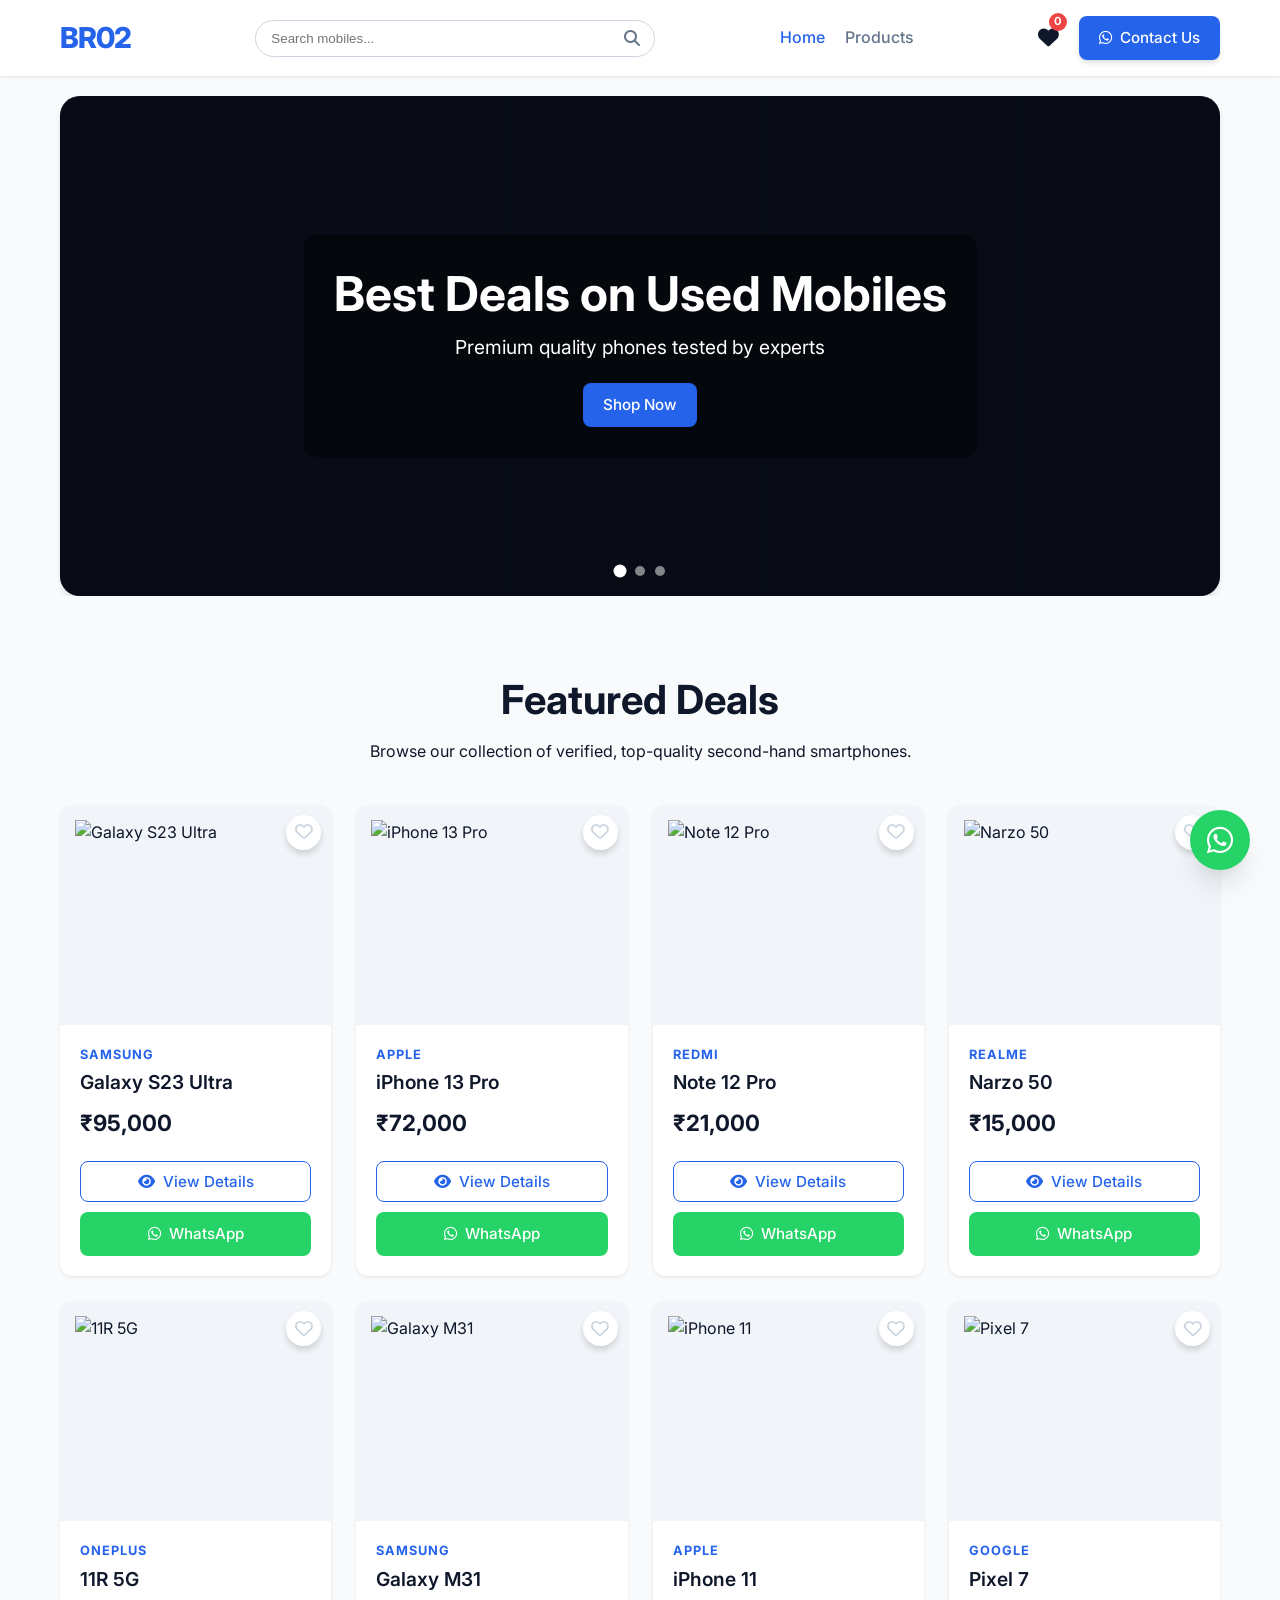
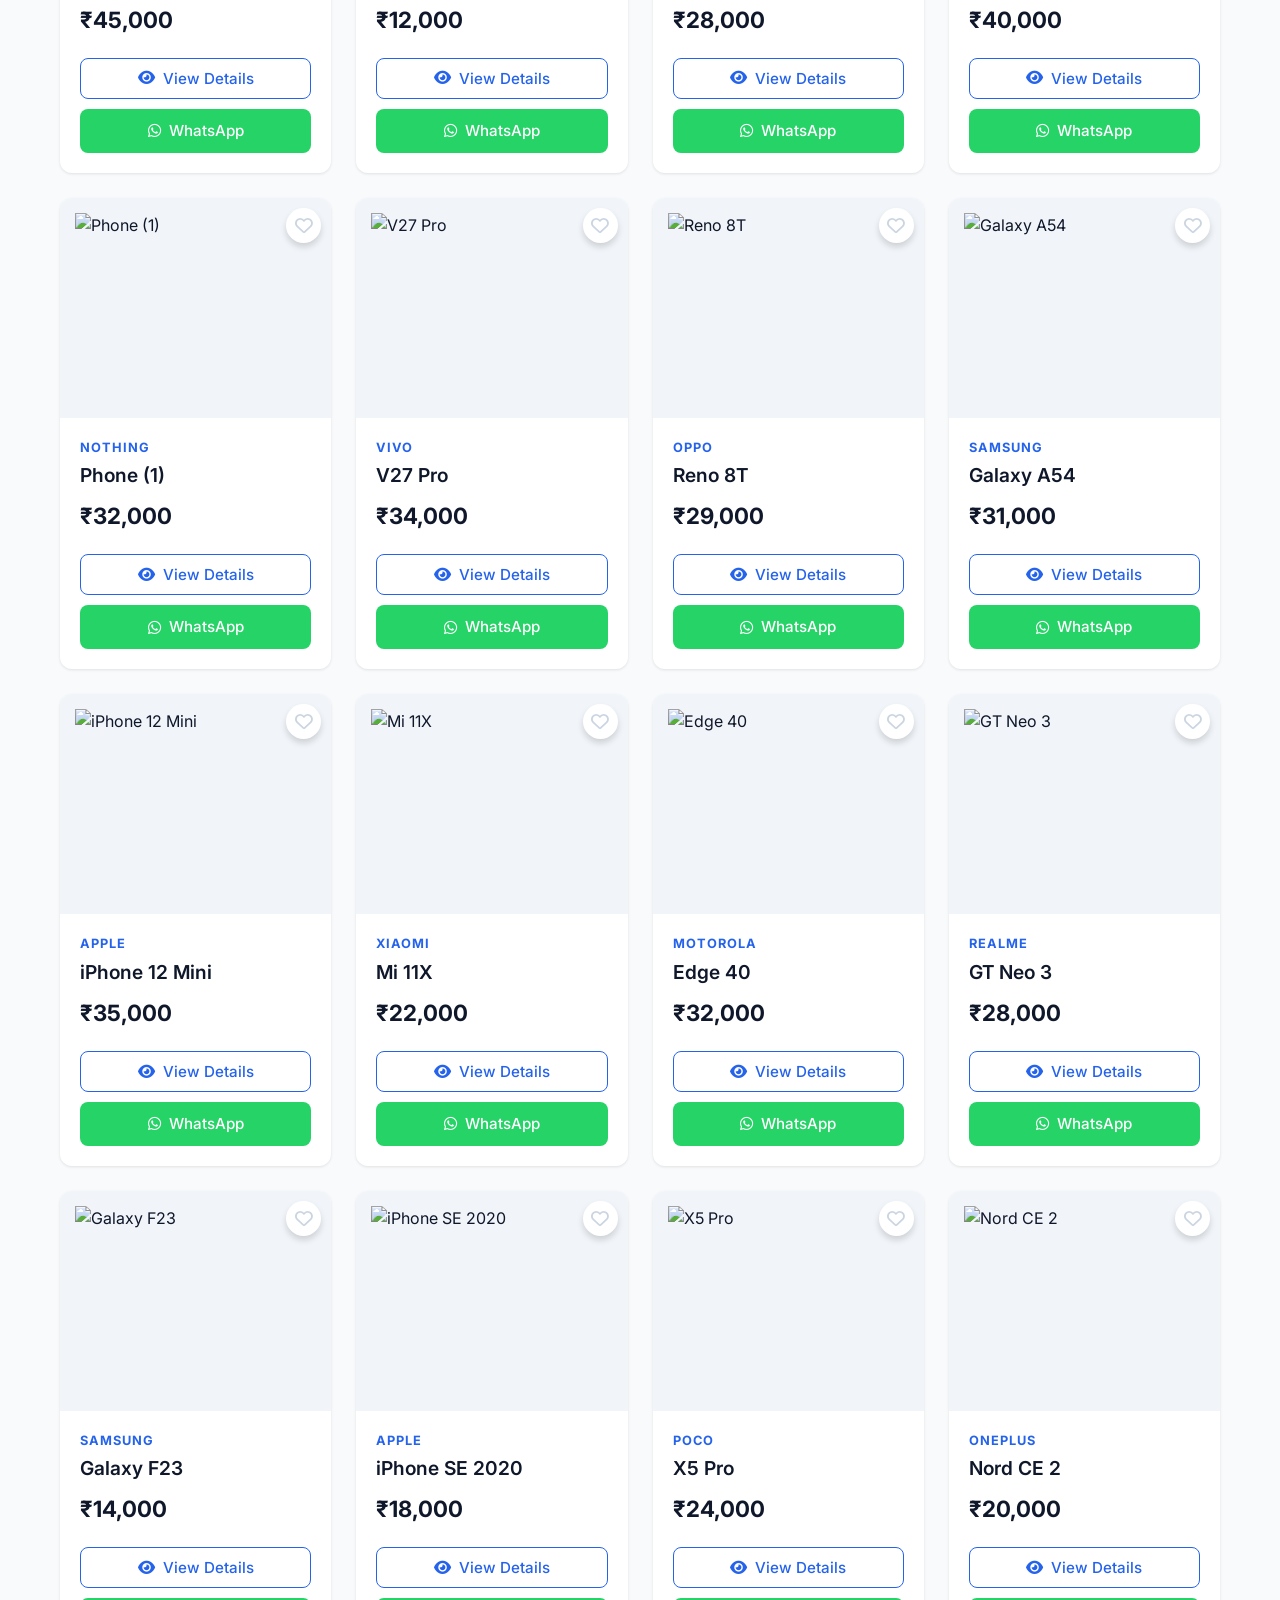
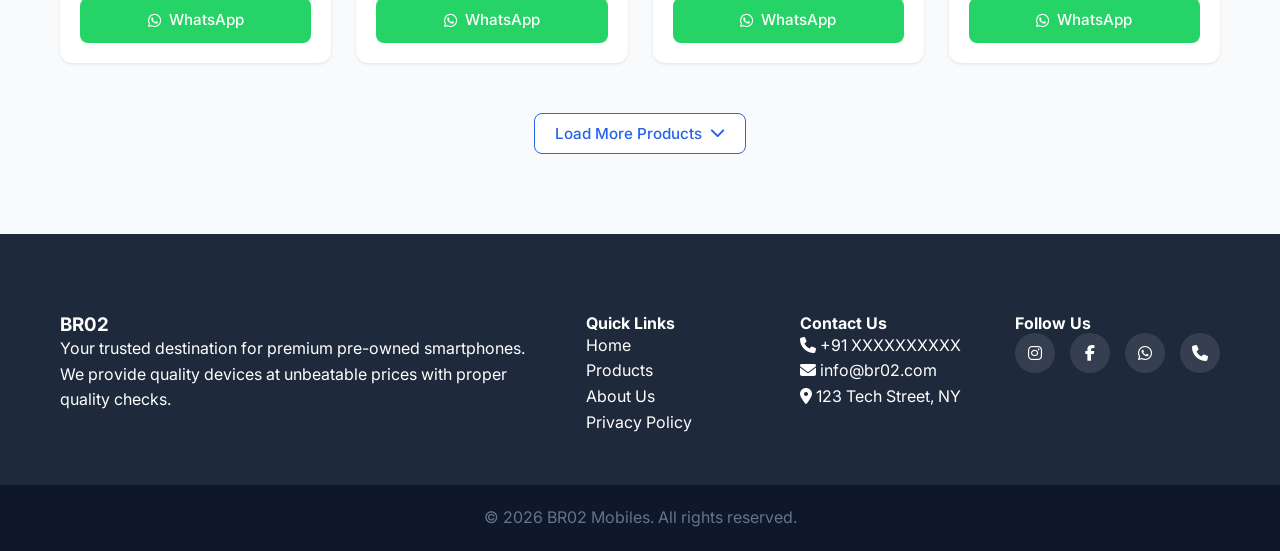
==== index.html @ e4912fec "Initial BR02 mobile website upload" ====
<!DOCTYPE html>
<html lang="en">
<head>
    <meta charset="UTF-8">
    <meta name="viewport" content="width=device-width, initial-scale=1.0">
    <meta name="description" content="BR02 - Best deals on premium second-hand mobiles. Find your favorite smartphone at affordable prices.">
    <title>BR02 | Premium Second-Hand Mobiles</title>
    <!-- Google Fonts for modern typography -->
    <link href="https://fonts.googleapis.com/css2?family=Inter:wght@300;400;500;600;700&display=swap" rel="stylesheet">
    <!-- Font Awesome for icons -->
    <link rel="stylesheet" href="https://cdnjs.cloudflare.com/ajax/libs/font-awesome/6.4.0/css/all.min.css">
    <!-- Custom Stylesheet -->
    <link rel="stylesheet" href="css/style.css">
</head>
<body>

    <!-- 1. Navbar Section -->
    <nav class="navbar" id="navbar">
        <div class="nav-container">
            <a href="index.html" class="logo">BR02</a>
            
            <!-- Search Bar -->
            <div class="search-container">
                <input type="text" id="search-input" placeholder="Search mobiles...">
                <i class="fas fa-search"></i>
            </div>
            
            <ul class="nav-links">
                <li><a href="index.html" class="active">Home</a></li>
                <li><a href="#products-section">Products</a></li>
                <li class="mobile-only"><a href="https://wa.me/91XXXXXXXXXX" target="_blank">Contact</a></li>
                <li class="mobile-only" id="mobile-wishlist-trigger"><a href="#" class="nav-icon"><i class="fas fa-heart"></i> Wishlist</a></li>
            </ul>
            
            <div class="nav-actions desktop-only">
                <!-- Wishlist Icon -->
                <div class="nav-icon" id="wishlist-btn" title="Wishlist">
                    <i class="fas fa-heart"></i>
                    <span class="wishlist-count" id="wishlist-count">0</span>
                </div>
                
                <a href="https://wa.me/91XXXXXXXXXX" target="_blank" class="btn-primary">
                    <i class="fab fa-whatsapp"></i> Contact Us
                </a>
            </div>

            <div class="menu-toggle" id="mobile-menu">
                <i class="fas fa-bars"></i>
            </div>
        </div>
    </nav>

    <!-- 2. Hero Section (Carousel) -->
    <header class="hero">
        <div class="carousel-container" id="hero-carousel">
            <!-- Slides will be injected dynamically by JavaScript -->
            <div class="carousel-track" id="carousel-track"></div>
            
            <!-- Navigation dots -->
            <div class="carousel-dots" id="carousel-dots"></div>
        </div>
    </header>

    <!-- 3. Products Section -->
    <section class="products-section fade-in" id="products-section">
        <div class="container">
            <div class="section-header">
                <h2>Featured Deals</h2>
                <p>Browse our collection of verified, top-quality second-hand smartphones.</p>
            </div>
            
            <!-- Product Grid -->
            <div class="product-grid" id="product-grid">
                <!-- Product cards will be injected here via JavaScript -->
            </div>

            <!-- No Results Message (Hidden by default) -->
            <div class="no-results" id="no-results" style="display: none;">
                <i class="fas fa-search" style="font-size: 2rem; color: #cbd5e1; margin-bottom: 10px;"></i>
                <p>No Products Found matching your search.</p>
            </div>
            
            <!-- 4. Load More Button -->
            <div class="load-more-container" id="load-more-container">
                <button id="load-more-btn" class="btn-secondary">
                    Load More Products <i class="fas fa-chevron-down"></i>
                </button>
            </div>
        </div>
    </section>

    <!-- Wishlist Modal -->
    <div class="modal-overlay" id="wishlist-modal">
        <div class="modal-content">
            <div class="modal-header">
                <h3>Your Wishlist</h3>
                <button class="modal-close" id="close-wishlist"><i class="fas fa-times"></i></button>
            </div>
            <div class="modal-body" id="wishlist-body">
                <!-- Wishlist items injected here -->
                <p style="text-align:center; color: var(--text-light); padding: 20px;">Your wishlist is empty.</p>
            </div>
        </div>
    </div>

    <!-- 6. Footer Section -->
    <footer class="footer fade-in">
        <div class="container footer-content">
            <div class="footer-brand">
                <h3>BR02</h3>
                <p>Your trusted destination for premium pre-owned smartphones. We provide quality devices at unbeatable prices with proper quality checks.</p>
            </div>
            
            <div class="footer-links">
                <div class="link-group">
                    <h4>Quick Links</h4>
                    <ul>
                        <li><a href="index.html">Home</a></li>
                        <li><a href="#products-section">Products</a></li>
                        <li><a href="#">About Us</a></li>
                        <li><a href="#">Privacy Policy</a></li>
                    </ul>
                </div>
                
                <div class="link-group">
                    <h4>Contact Us</h4>
                    <ul>
                        <li><i class="fas fa-phone"></i> +91 XXXXXXXXXX</li>
                        <li><i class="fas fa-envelope"></i> info@br02.com</li>
                        <li><i class="fas fa-location-dot"></i> 123 Tech Street, NY</li>
                    </ul>
                </div>
                
                <div class="link-group">
                    <h4>Follow Us</h4>
                    <div class="social-links">
                        <a href="#" class="ig" target="_blank" aria-label="Instagram"><i class="fab fa-instagram"></i></a>
                        <a href="#" class="fb" target="_blank" aria-label="Facebook"><i class="fab fa-facebook-f"></i></a>
                        <a href="https://wa.me/91XXXXXXXXXX" class="wa" target="_blank" aria-label="WhatsApp"><i class="fab fa-whatsapp"></i></a>
                        <a href="tel:+91XXXXXXXXXX" class="ph" aria-label="Phone"><i class="fas fa-phone"></i></a>
                    </div>
                </div>
            </div>
        </div>
        <div class="footer-bottom">
            <p>&copy; <span id="current-year"></span> BR02 Mobiles. All rights reserved.</p>
        </div>
    </footer>

    <!-- 7. Floating WhatsApp Icon -->
    <a href="https://wa.me/91XXXXXXXXXX" class="floating-wa pulse-glow" id="floating-wa" target="_blank" aria-label="Chat with us on WhatsApp">
        <i class="fab fa-whatsapp"></i>
    </a>

    <!-- Custom Script -->
    <script src="js/script.js"></script>
</body>
</html>
---- css/style.css ----
/* =========================================
   1. CSS VARIABLES & RESET
   ========================================= */
:root {
    --primary-color: #2563eb;
    --primary-hover: #1d4ed8;
    --secondary-color: #f8fafc;
    --text-dark: #0f172a;
    --text-light: #64748b;
    --bg-light: #f1f5f9;
    --white: #ffffff;
    --whatsapp-color: #25d366;
    --whatsapp-hover: #128c7e;
    --heart-color: #ef4444;
    --transition: all 0.3s ease;
    --shadow-sm: 0 1px 3px rgba(0,0,0,0.1);
    --shadow-md: 0 4px 6px -1px rgba(0,0,0,0.1), 0 2px 4px -1px rgba(0,0,0,0.06);
    --shadow-lg: 0 20px 25px -5px rgba(0,0,0,0.1), 0 10px 10px -5px rgba(0,0,0,0.04);
    --border-radius: 12px;
}

* { margin: 0; padding: 0; box-sizing: border-box; }
html { scroll-behavior: smooth; }

body {
    font-family: 'Inter', sans-serif;
    color: var(--text-dark);
    line-height: 1.6;
    background-color: var(--secondary-color);
}

a { text-decoration: none; color: inherit; transition: var(--transition); }
ul { list-style: none; }
button { font-family: inherit; }

.container { max-width: 1200px; margin: 0 auto; padding: 0 20px; }

/* =========================================
   ANIMATIONS
   ========================================= */
@keyframes fadeIn {
    from { opacity: 0; transform: translateY(10px); }
    to { opacity: 1; transform: translateY(0); }
}

.fade-in { animation: fadeIn 0.6s ease forwards; }

@keyframes pulseGlow {
    0% { box-shadow: 0 0 0 0 rgba(37, 211, 102, 0.5); transform: scale(1); }
    70% { box-shadow: 0 0 0 15px rgba(37, 211, 102, 0); transform: scale(1.05); }
    100% { box-shadow: 0 0 0 0 rgba(37, 211, 102, 0); transform: scale(1); }
}

.pulse-glow { animation: pulseGlow 2s infinite; }

/* =========================================
   2. TYPOGRAPHY & BUTTONS
   ========================================= */
h1, h2, h3, h4 { font-weight: 700; line-height: 1.2; }

.btn-primary, .btn-secondary, .btn-whatsapp {
    display: inline-flex; align-items: center; justify-content: center;
    gap: 8px; padding: 10px 20px; border-radius: 8px;
    font-weight: 500; cursor: pointer; border: none;
    transition: var(--transition); font-size: 0.95rem; z-index: 2;
}

.btn-primary { background-color: var(--primary-color); color: var(--white); box-shadow: var(--shadow-md); }
.btn-primary:hover { background-color: var(--primary-hover); transform: translateY(-2px); box-shadow: var(--shadow-lg); }

.btn-secondary { background-color: var(--white); color: var(--primary-color); border: 1px solid var(--primary-color); }
.btn-secondary:hover { background-color: var(--primary-color); color: var(--white); }

.btn-whatsapp { background-color: var(--whatsapp-color); color: var(--white); }
.btn-whatsapp:hover { background-color: var(--whatsapp-hover); transform: translateY(-2px); }

/* =========================================
   3. NAVBAR
   ========================================= */
.navbar {
    position: sticky; top: 0; background-color: rgba(255, 255, 255, 0.95);
    backdrop-filter: blur(10px); box-shadow: var(--shadow-sm);
    z-index: 1000; padding: 15px 0;
}

.nav-container {
    max-width: 1200px; margin: 0 auto; padding: 0 20px;
    display: flex; justify-content: space-between; align-items: center; gap: 20px;
}

.logo { font-size: 1.8rem; font-weight: 800; color: var(--primary-color); letter-spacing: -1px; white-space: nowrap; }

.search-container {
    flex: 1; max-width: 400px; position: relative;
    display: flex; align-items: center;
}

.search-container input {
    width: 100%; padding: 10px 40px 10px 15px;
    border: 1px solid #cbd5e1; border-radius: 20px;
    outline: none; transition: var(--transition);
}

.search-container input:focus { border-color: var(--primary-color); box-shadow: 0 0 0 3px rgba(37,99,235,0.1); }
.search-container i { position: absolute; right: 15px; color: var(--text-light); }

.nav-actions { display: flex; align-items: center; gap: 20px; }
.nav-links { display: flex; gap: 20px; align-items: center;}
.nav-links li a { font-weight: 500; font-size: 1rem; color: var(--text-light); transition: var(--transition); }
.nav-links li a:hover, .nav-links li a.active { color: var(--primary-color); }

.nav-icon { font-size: 1.3rem; color: var(--text-dark); cursor: pointer; position: relative; transition: var(--transition); }
.nav-icon:hover { color: var(--heart-color); }
.wishlist-count { 
    position: absolute; top: -8px; right: -8px; 
    background: var(--heart-color); color: white; 
    font-size: 0.7rem; font-weight: bold; width: 18px; height: 18px; 
    border-radius: 50%; display: flex; align-items: center; justify-content: center;
}

.menu-toggle { display: none; font-size: 1.5rem; cursor: pointer; color: var(--text-dark); }
.mobile-only { display: none; }

/* =========================================
   4. HERO SECTION
   ========================================= */
.hero { position: relative; width: 100%; margin-top: 20px; padding: 0 20px; max-width: 1200px; margin-left: auto; margin-right: auto; overflow: hidden; animation: fadeIn 0.8s ease; }
.carousel-container { border-radius: 20px; overflow: hidden; position: relative; box-shadow: var(--shadow-md); background-color: var(--text-dark); }
.carousel-track { display: flex; transition: transform 0.5s ease-in-out; min-height: 400px; height: 100%; }
.slide { 
    min-width: 100%; height: 500px; min-height: 400px; position: relative; color: var(--white); 
    display: flex; align-items: center; justify-content: center; 
    background-size: cover; background-position: center; object-fit: cover; 
}
.slide-content { position: relative; z-index: 2; text-align: center; padding: 30px; background: rgba(0, 0, 0, 0.4); border-radius: var(--border-radius); backdrop-filter: blur(5px); }
.slide h2 { font-size: 3rem; margin-bottom: 10px; }
.slide p { font-size: 1.2rem; margin-bottom: 20px; }

.carousel-dots { position: absolute; bottom: 20px; left: 50%; transform: translateX(-50%); display: flex; gap: 10px; z-index: 10; }
.dot { width: 10px; height: 10px; border-radius: 50%; background-color: rgba(255, 255, 255, 0.5); cursor: pointer; transition: var(--transition); }
.dot.active { background-color: var(--white); transform: scale(1.3); }

/* =========================================
   5. PRODUCTS SECTION
   ========================================= */
.products-section { padding: 80px 0; }
.section-header { text-align: center; margin-bottom: 40px; }
.section-header h2 { font-size: 2.5rem; margin-bottom: 15px; }

.product-grid { 
    display: grid; 
    grid-template-columns: repeat(4, 1fr); /* Desktop default: 4 per row */
    gap: 25px; margin-bottom: 50px; 
}

.product-card {
    background-color: var(--white); border-radius: var(--border-radius);
    overflow: hidden; box-shadow: var(--shadow-sm); transition: var(--transition);
    display: flex; flex-direction: column; position: relative;
    cursor: pointer; opacity: 0; animation: fadeIn 0.6s ease forwards;
}

.product-card:hover { transform: scale(1.03); box-shadow: var(--shadow-lg); }

/* Card heart icon */
.wishlist-btn {
    position: absolute; top: 10px; right: 10px;
    background: var(--white); border: none; border-radius: 50%;
    width: 35px; height: 35px; display: flex; align-items: center; justify-content: center;
    cursor: pointer; z-index: 10; transition: var(--transition); font-size: 1.1rem; color: #cbd5e1;
    box-shadow: 0 4px 6px rgba(0,0,0,0.15);
}
.wishlist-btn:hover { transform: scale(1.1); }
.wishlist-btn.active { color: var(--heart-color); }

.product-image { width: 100%; height: 220px; object-fit: cover; background-color: var(--bg-light); padding: 15px; }
.product-info { padding: 20px; display: flex; flex-direction: column; flex-grow: 1; }
.product-brand { font-size: 0.8rem; text-transform: uppercase; letter-spacing: 1px; color: var(--primary-color); font-weight: 700; margin-bottom: 5px; }
.product-name { font-size: 1.2rem; margin-bottom: 10px; font-weight: 600; line-height: 1.3;}
.product-price { font-size: 1.4rem; font-weight: 700; margin-bottom: 20px; color: var(--text-dark); }
.product-actions { margin-top: auto; display: flex; flex-direction: column; gap: 10px; }
.product-actions .btn-secondary, .product-actions .btn-whatsapp { width: 100%; }

.load-more-container { text-align: center; margin-top: 20px;}
.no-results { text-align: center; padding: 40px; font-size: 1.2rem; color: var(--text-light); width: 100%; grid-column: 1 / -1;}

/* =========================================
   6. WISHLIST MODAL
   ========================================= */
.modal-overlay {
    position: fixed; top: 0; left: 0; width: 100%; height: 100%;
    background: rgba(0,0,0,0.5); z-index: 2000;
    display: flex; align-items: center; justify-content: center;
    opacity: 0; visibility: hidden; transition: var(--transition);
}
.modal-overlay.active { opacity: 1; visibility: visible; }

.modal-content {
    background: var(--white); width: 90%; max-width: 500px; max-height: 80vh;
    border-radius: var(--border-radius); padding: 30px; position: relative;
    display: flex; flex-direction: column; box-shadow: var(--shadow-lg);
    transform: translateY(20px); transition: var(--transition);
}
.modal-overlay.active .modal-content { transform: translateY(0); }

.modal-header { display: flex; justify-content: space-between; align-items: center; margin-bottom: 20px; padding-bottom: 15px; border-bottom: 1px solid #e2e8f0; }
.modal-close { background: none; border: none; font-size: 1.5rem; cursor: pointer; color: var(--text-light); transition: var(--transition); }
.modal-close:hover { color: var(--text-dark); }
.modal-body { overflow-y: auto; flex-grow: 1; }
.wishlist-item { display: flex; align-items: center; gap: 15px; padding: 10px 0; border-bottom: 1px solid #f1f5f9; }
.wishlist-item img { width: 60px; height: 60px; object-fit: cover; border-radius: 8px; }
.wishlist-item-info { flex-grow: 1; }
.wishlist-item-title { font-weight: 600; font-size: 0.95rem; }
.wishlist-item-price { color: var(--primary-color); font-weight: 700; }
.wishlist-item-remove { color: var(--heart-color); cursor: pointer; font-size: 1.2rem; }

/* =========================================
   7. PRODUCT DETAILS PAGE
   ========================================= */
.product-details-container { padding: 60px 20px; max-width: 1200px; margin: 0 auto; min-height: 60vh; animation: fadeIn 0.6s ease; }
.back-btn { display: inline-flex; align-items: center; gap: 8px; margin-bottom: 30px; color: var(--text-light); font-weight: 500; }
.back-btn:hover { color: var(--primary-color); }
.details-wrapper { display: grid; grid-template-columns: 1fr 1fr; gap: 50px; background: var(--white); border-radius: var(--border-radius); padding: 40px; box-shadow: var(--shadow-md); }
.details-image img { width: 100%; height: auto; border-radius: var(--border-radius); background-color: var(--bg-light); padding: 30px; object-fit: contain;}
.details-info h1 { font-size: 2.5rem; margin-bottom: 10px; }
.details-price { font-size: 2.2rem; color: var(--primary-color); font-weight: 700; margin-bottom: 20px; padding-bottom: 20px; border-bottom: 1px solid #e2e8f0; }

/* =========================================
   8. FOOTER
   ========================================= */
.footer { background-color: #1e293b; color: var(--white); padding-top: 80px; }
.footer-content { display: grid; grid-template-columns: 1.5fr 2fr; gap: 50px; margin-bottom: 50px; }
.footer-links { display: grid; grid-template-columns: repeat(3, 1fr); gap: 30px; }
.link-group ul li a:hover { color: var(--white); }
.social-links { display: flex; gap: 15px; }
.social-links a {
    display: flex; align-items: center; justify-content: center; width: 40px; height: 40px;
    background-color: rgba(255, 255, 255, 0.1); border-radius: 50%; color: var(--white); transition: var(--transition);
}
.social-links a:hover.ig { background-color: #e1306c; transform: translateY(-3px); }
.social-links a:hover.fb { background-color: #1877f2; transform: translateY(-3px); }
.social-links a:hover.wa { background-color: #25d366; transform: translateY(-3px); }
.social-links a:hover.ph { background-color: var(--primary-color); transform: translateY(-3px); }
.footer-bottom { background-color: #0f172a; padding: 20px 0; text-align: center; color: #64748b; }

/* =========================================
   9. FLOATING WHATSAPP ICON
   ========================================= */
.floating-wa {
    position: fixed; bottom: 30px; right: 30px; background-color: var(--whatsapp-color); color: var(--white);
    width: 60px; height: 60px; border-radius: 50%; display: flex; align-items: center; justify-content: center;
    font-size: 30px; box-shadow: var(--shadow-lg); z-index: 1000; transition: var(--transition);
}
.floating-wa:hover { background-color: var(--whatsapp-hover); animation: none; transform: scale(1.1); }

/* =========================================
   10. RESPONSIVE DESIGN
   ========================================= */

/* Desktop / Laptop scaling */
@media (max-width: 1200px) {
    .product-grid { grid-template-columns: repeat(3, 1fr); }
}

/* Tablet (768px - 1024px) */
@media (max-width: 1024px) {
    .product-grid { grid-template-columns: repeat(2, 1fr); }
    .details-wrapper { grid-template-columns: 1fr; gap: 30px; }
    .footer-content { grid-template-columns: 1fr; }
    .search-container { max-width: 250px; }
}

/* Mobile (< 768px) */
@media (max-width: 768px) {
    .nav-container { flex-wrap: nowrap; justify-content: space-between; gap: 10px; }
    .search-container { order: 0; min-width: 0; max-width: 60%; margin: 0 auto; flex: 1; }
    .nav-actions { display: none !important; }
    .menu-toggle { display: block; order: 0; margin-left: auto; margin-right: 0;}
    
    .desktop-only { display: none !important; }
    .mobile-only { display: block; }
    
    .nav-links {
        position: fixed; top: 110px; left: -100%; width: 100%; height: calc(100vh - 110px);
        background-color: var(--white); flex-direction: column; align-items: center;
        padding-top: 30px; transition: var(--transition); box-shadow: var(--shadow-sm); z-index: 999;
    }
    .nav-links.active { left: 0; }
    
    .product-grid { grid-template-columns: 1fr; }
    .carousel-track { min-height: 400px; height: 400px; }
    .slide { min-height: 400px; height: 400px;}
    .slide h2 { font-size: 1.8rem; }
    
    .footer-links { grid-template-columns: 1fr; gap: 40px; }
}
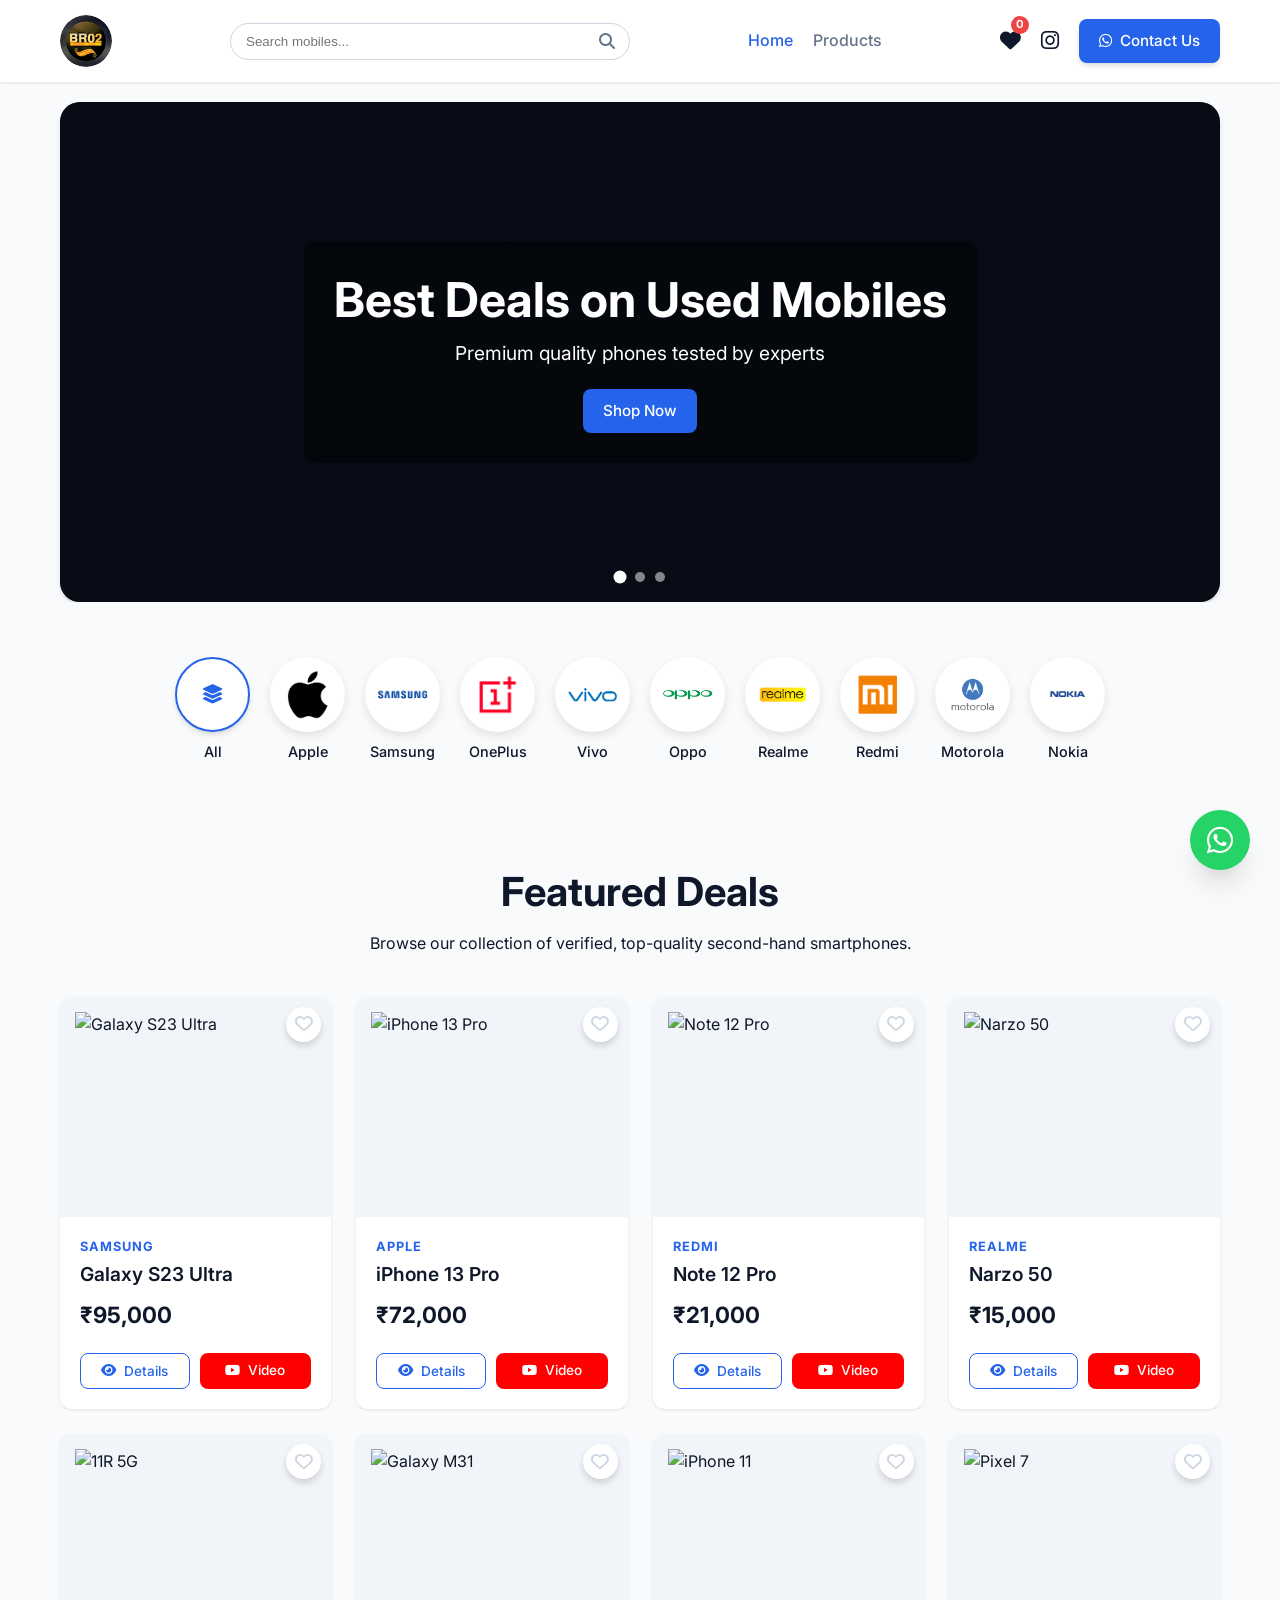
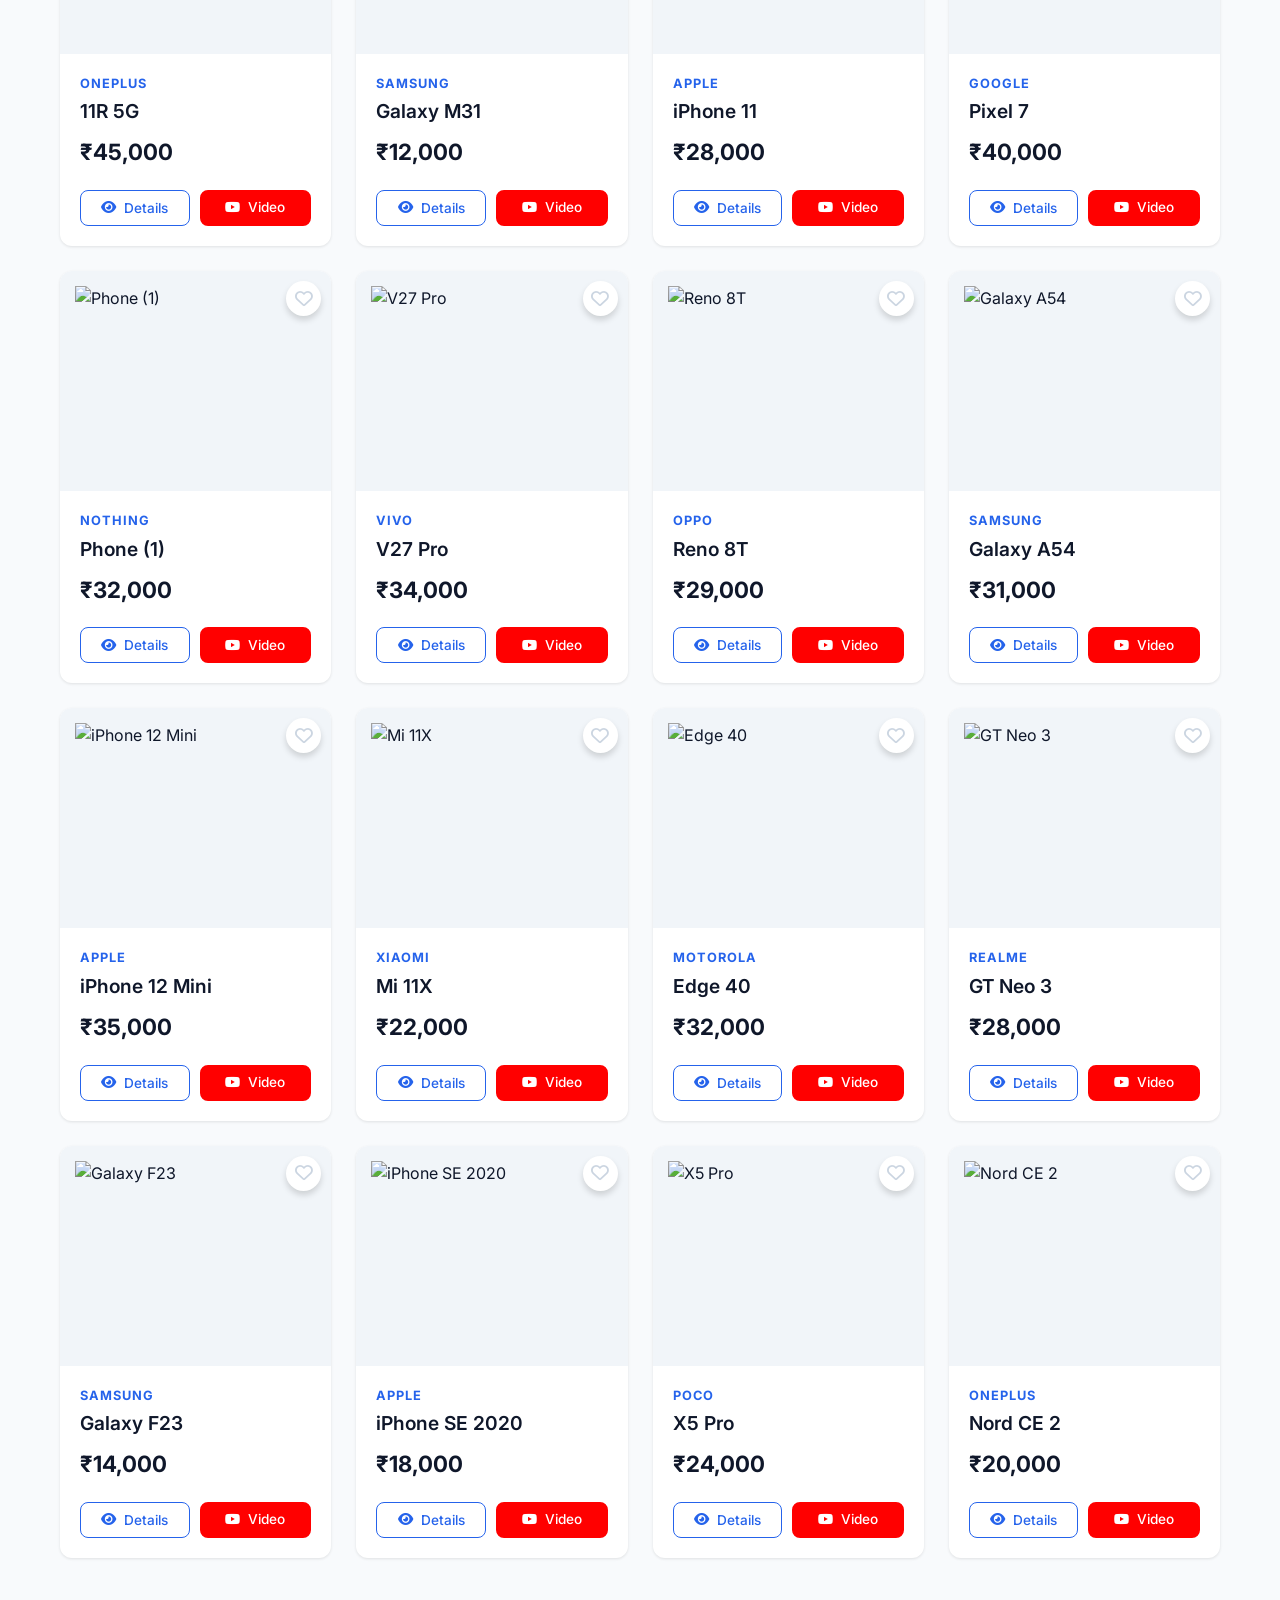
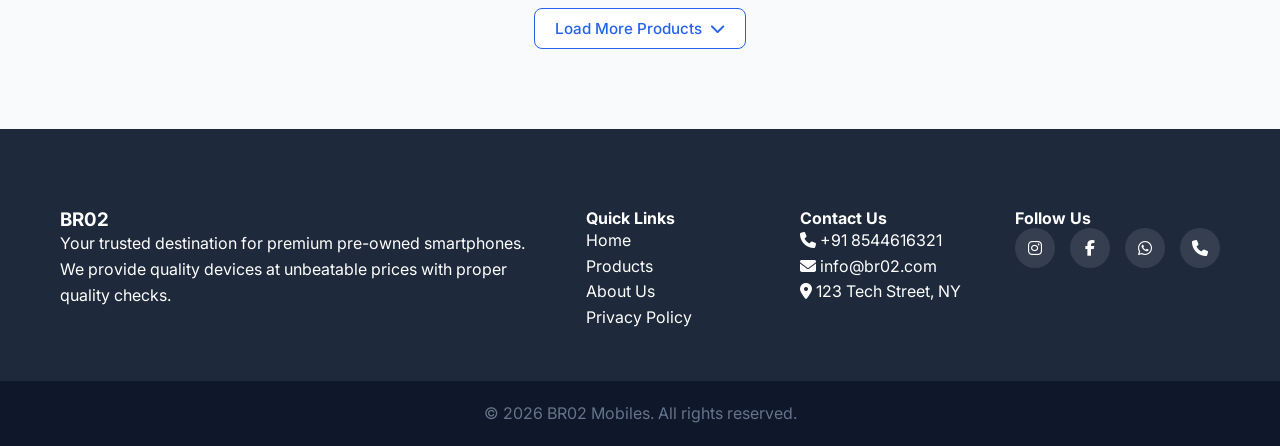
==== commit 1583bc0f: "Updated logo, buttons, WhatsApp and Instagram links" ====
--- a/index.html
+++ b/index.html
@@ -11,13 +11,25 @@
     <link rel="stylesheet" href="https://cdnjs.cloudflare.com/ajax/libs/font-awesome/6.4.0/css/all.min.css">
     <!-- Custom Stylesheet -->
     <link rel="stylesheet" href="css/style.css">
+    <!-- Favicon -->
+    <link rel="icon" href="assets/images/logo.jpeg" type="image/png">
 </head>
 <body>
 
     <!-- 1. Navbar Section -->
     <nav class="navbar" id="navbar">
         <div class="nav-container">
-            <a href="index.html" class="logo">BR02</a>
+            <a href="index.html" class="logo-wrapper" id="logo-wrapper">
+                <!-- Version 1: Image logo -->
+                <div class="logo-view" id="logo-image-view">
+                    <img src="assets/images/logo.jpeg" alt="BR02 Logo" class="logo-img">
+                </div>
+                <!-- Version 2: Text logo -->
+                <div class="logo-view logo-text-view" id="logo-text-view">
+                    <span class="logo-brand">BR02</span>
+                    <span class="logo-trade">TRADE</span>
+                </div>
+            </a>
             
             <!-- Search Bar -->
             <div class="search-container">
@@ -28,7 +40,7 @@
             <ul class="nav-links">
                 <li><a href="index.html" class="active">Home</a></li>
                 <li><a href="#products-section">Products</a></li>
-                <li class="mobile-only"><a href="https://wa.me/91XXXXXXXXXX" target="_blank">Contact</a></li>
+                <li class="mobile-only"><a href="https://wa.me/918544616321" target="_blank">Contact</a></li>
                 <li class="mobile-only" id="mobile-wishlist-trigger"><a href="#" class="nav-icon"><i class="fas fa-heart"></i> Wishlist</a></li>
             </ul>
             
@@ -38,8 +50,13 @@
                     <i class="fas fa-heart"></i>
                     <span class="wishlist-count" id="wishlist-count">0</span>
                 </div>
+
+                <!-- Instagram Icon -->
+                <a href="https://instagram.com/br02mobiles" target="_blank" class="nav-icon" title="Instagram" aria-label="Instagram">
+                    <i class="fab fa-instagram"></i>
+                </a>
                 
-                <a href="https://wa.me/91XXXXXXXXXX" target="_blank" class="btn-primary">
+                <a href="https://wa.me/918544616321" target="_blank" class="btn-primary">
                     <i class="fab fa-whatsapp"></i> Contact Us
                 </a>
             </div>
@@ -60,6 +77,58 @@
             <div class="carousel-dots" id="carousel-dots"></div>
         </div>
     </header>
+
+    <!-- Brand Filter Section -->
+    <section class="brand-filter-section" id="brand-filter-section">
+        <div class="container">
+            <div class="brand-slider-wrapper">
+                <button class="slider-arrow left-arrow" id="brand-scroll-left"><i class="fas fa-chevron-left"></i></button>
+                <div class="brand-list" id="brand-list">
+                    <div class="brand-item active" data-filter="All">
+                        <div class="brand-circle"><i class="fas fa-layer-group"></i></div>
+                        <span>All</span>
+                    </div>
+                    <div class="brand-item" data-filter="Apple">
+                        <div class="brand-circle"><img src="assets/images/brands/apple.png" alt="Apple"></div>
+                        <span>Apple</span>
+                    </div>
+                    <div class="brand-item" data-filter="Samsung">
+                        <div class="brand-circle"><img src="assets/images/brands/samsung.png" alt="Samsung"></div>
+                        <span>Samsung</span>
+                    </div>
+                    <div class="brand-item" data-filter="OnePlus">
+                        <div class="brand-circle"><img src="assets/images/brands/oneplus.png" alt="OnePlus"></div>
+                        <span>OnePlus</span>
+                    </div>
+                    <div class="brand-item" data-filter="Vivo">
+                        <div class="brand-circle"><img src="assets/images/brands/vivo.png" alt="Vivo"></div>
+                        <span>Vivo</span>
+                    </div>
+                    <div class="brand-item" data-filter="Oppo">
+                        <div class="brand-circle"><img src="assets/images/brands/oppo.png" alt="Oppo"></div>
+                        <span>Oppo</span>
+                    </div>
+                    <div class="brand-item" data-filter="Realme">
+                        <div class="brand-circle"><img src="assets/images/brands/realme.png" alt="Realme"></div>
+                        <span>Realme</span>
+                    </div>
+                    <div class="brand-item" data-filter="Redmi">
+                        <div class="brand-circle"><img src="assets/images/brands/redmi.png" alt="Redmi"></div>
+                        <span>Redmi</span>
+                    </div>
+                    <div class="brand-item" data-filter="Motorola">
+                        <div class="brand-circle"><img src="assets/images/brands/motorola.png" alt="Motorola"></div>
+                        <span>Motorola</span>
+                    </div>
+                    <div class="brand-item" data-filter="Nokia">
+                        <div class="brand-circle"><img src="assets/images/brands/nokia.png" alt="Nokia"></div>
+                        <span>Nokia</span>
+                    </div>
+                </div>
+                <button class="slider-arrow right-arrow" id="brand-scroll-right"><i class="fas fa-chevron-right"></i></button>
+            </div>
+        </div>
+    </section>
 
     <!-- 3. Products Section -->
     <section class="products-section fade-in" id="products-section">
@@ -125,7 +194,7 @@
                 <div class="link-group">
                     <h4>Contact Us</h4>
                     <ul>
-                        <li><i class="fas fa-phone"></i> +91 XXXXXXXXXX</li>
+                        <li><i class="fas fa-phone"></i> +91 8544616321</li>
                         <li><i class="fas fa-envelope"></i> info@br02.com</li>
                         <li><i class="fas fa-location-dot"></i> 123 Tech Street, NY</li>
                     </ul>
@@ -134,10 +203,10 @@
                 <div class="link-group">
                     <h4>Follow Us</h4>
                     <div class="social-links">
-                        <a href="#" class="ig" target="_blank" aria-label="Instagram"><i class="fab fa-instagram"></i></a>
+                        <a href="https://instagram.com/br02mobiles" class="ig" target="_blank" aria-label="Instagram"><i class="fab fa-instagram"></i></a>
                         <a href="#" class="fb" target="_blank" aria-label="Facebook"><i class="fab fa-facebook-f"></i></a>
-                        <a href="https://wa.me/91XXXXXXXXXX" class="wa" target="_blank" aria-label="WhatsApp"><i class="fab fa-whatsapp"></i></a>
-                        <a href="tel:+91XXXXXXXXXX" class="ph" aria-label="Phone"><i class="fas fa-phone"></i></a>
+                        <a href="https://wa.me/918544616321" class="wa" target="_blank" aria-label="WhatsApp"><i class="fab fa-whatsapp"></i></a>
+                        <a href="tel:+918544616321" class="ph" aria-label="Phone"><i class="fas fa-phone"></i></a>
                     </div>
                 </div>
             </div>
@@ -148,7 +217,7 @@
     </footer>
 
     <!-- 7. Floating WhatsApp Icon -->
-    <a href="https://wa.me/91XXXXXXXXXX" class="floating-wa pulse-glow" id="floating-wa" target="_blank" aria-label="Chat with us on WhatsApp">
+    <a href="https://wa.me/918544616321" class="floating-wa pulse-glow" id="floating-wa" target="_blank" aria-label="Chat with us on WhatsApp">
         <i class="fab fa-whatsapp"></i>
     </a>
 
--- a/css/style.css
+++ b/css/style.css
@@ -58,7 +58,7 @@
    ========================================= */
 h1, h2, h3, h4 { font-weight: 700; line-height: 1.2; }
 
-.btn-primary, .btn-secondary, .btn-whatsapp {
+.btn-primary, .btn-secondary, .btn-whatsapp, .btn-youtube {
     display: inline-flex; align-items: center; justify-content: center;
     gap: 8px; padding: 10px 20px; border-radius: 8px;
     font-weight: 500; cursor: pointer; border: none;
@@ -74,6 +74,9 @@
 .btn-whatsapp { background-color: var(--whatsapp-color); color: var(--white); }
 .btn-whatsapp:hover { background-color: var(--whatsapp-hover); transform: translateY(-2px); }
 
+.btn-youtube { background-color: #FF0000; color: var(--white); border: 2px solid #FF0000; border-radius: 8px; }
+.btn-youtube:hover { background-color: #cc0000; border-color: #cc0000; transform: translateY(-2px); }
+
 /* =========================================
    3. NAVBAR
    ========================================= */
@@ -89,6 +92,22 @@
 }
 
 .logo { font-size: 1.8rem; font-weight: 800; color: var(--primary-color); letter-spacing: -1px; white-space: nowrap; }
+
+/* Rotating logo */
+.logo-wrapper { text-decoration: none; position: relative; display: flex; align-items: center; flex-shrink: 0; }
+.logo-view {
+    display: flex; flex-direction: column; align-items: center; justify-content: center;
+    width: 52px; height: 52px; border-radius: 50%; overflow: hidden;
+    opacity: 1; transition: opacity 0.5s ease; position: absolute; top: 50%; left: 0;
+    transform: translateY(-50%);
+}
+.logo-view.logo-hidden { opacity: 0; pointer-events: none; }
+/* Reserve space so navbar doesn't shrink */
+.logo-wrapper::before { content: ''; display: block; width: 52px; height: 52px; }
+.logo-img { width: 100%; height: 100%; object-fit: cover; border-radius: 50%; }
+.logo-text-view { background-color: var(--primary-color); }
+.logo-brand { font-size: 1.1rem; font-weight: 800; color: var(--white); letter-spacing: -0.5px; line-height: 1; }
+.logo-trade { font-size: 0.62rem; font-weight: 700; color: rgba(255,255,255,0.85); letter-spacing: 2px; line-height: 1; margin-top: 2px; }
 
 .search-container {
     flex: 1; max-width: 400px; position: relative;
@@ -141,6 +160,52 @@
 .dot.active { background-color: var(--white); transform: scale(1.3); }
 
 /* =========================================
+   BRAND FILTER SECTION
+   ========================================= */
+.brand-filter-section { padding: 40px 0 10px; animation: fadeIn 0.8s ease; }
+.brand-slider-wrapper { position: relative; display: flex; align-items: center; max-width: 1000px; margin: 0 auto; }
+.brand-list { display: flex; gap: 20px; overflow-x: auto; scroll-behavior: smooth; padding: 15px 5px; scrollbar-width: none; -ms-overflow-style: none; flex: 1; justify-content: center; }
+.brand-list::-webkit-scrollbar { display: none; }
+.brand-item { display: flex; flex-direction: column; align-items: center; gap: 8px; cursor: pointer; flex-shrink: 0; transition: var(--transition); }
+.brand-circle { 
+    width: 75px; 
+    height: 75px; 
+    padding: 12px; 
+    border-radius: 50%; 
+    background-color: #ffffff; 
+    box-shadow: 0 4px 10px rgba(0,0,0,0.1); 
+    display: flex; 
+    align-items: center; 
+    justify-content: center; 
+    font-size: 1.2rem; 
+    font-weight: 700; 
+    color: var(--text-dark); 
+    border: 2px solid transparent; 
+    transition: var(--transition); 
+    position: relative;
+    overflow: hidden;
+}
+.brand-circle img { 
+    width: 70%; 
+    height: 70%; 
+    object-fit: contain; 
+    display: block;
+    background: transparent;
+    position: absolute;
+    top: 50%;
+    left: 50%;
+    transform: translate(-50%, -50%);
+    transition: var(--transition);
+}
+.brand-item:hover .brand-circle { transform: scale(1.05); box-shadow: var(--shadow-md); }
+.brand-item.active .brand-circle { border-color: var(--primary-color); color: var(--primary-color); box-shadow: var(--shadow-md); }
+.brand-item span { font-size: 0.9rem; font-weight: 500; color: var(--text-dark); }
+.slider-arrow { display: none; background: var(--white); border: none; border-radius: 50%; width: 40px; height: 40px; box-shadow: var(--shadow-md); cursor: pointer; z-index: 10; color: var(--primary-color); transition: var(--transition); align-items: center; justify-content: center; flex-shrink: 0; }
+.slider-arrow:hover { background-color: var(--primary-color); color: var(--white); }
+.left-arrow { margin-right: 15px; }
+.right-arrow { margin-left: 15px; }
+
+/* =========================================
    5. PRODUCTS SECTION
    ========================================= */
 .products-section { padding: 80px 0; }
@@ -178,8 +243,8 @@
 .product-brand { font-size: 0.8rem; text-transform: uppercase; letter-spacing: 1px; color: var(--primary-color); font-weight: 700; margin-bottom: 5px; }
 .product-name { font-size: 1.2rem; margin-bottom: 10px; font-weight: 600; line-height: 1.3;}
 .product-price { font-size: 1.4rem; font-weight: 700; margin-bottom: 20px; color: var(--text-dark); }
-.product-actions { margin-top: auto; display: flex; flex-direction: column; gap: 10px; }
-.product-actions .btn-secondary, .product-actions .btn-whatsapp { width: 100%; }
+.product-actions { margin-top: auto; display: flex; flex-direction: row; gap: 10px; }
+.product-actions .btn-secondary, .product-actions .btn-whatsapp, .product-actions .btn-youtube { flex: 1; height: 36px; min-height: 36px; padding: 6px 12px; font-size: 0.85rem; }
 
 .load-more-container { text-align: center; margin-top: 20px;}
 .no-results { text-align: center; padding: 40px; font-size: 1.2rem; color: var(--text-light); width: 100%; grid-column: 1 / -1;}
@@ -280,6 +345,11 @@
     .desktop-only { display: none !important; }
     .mobile-only { display: block; }
     
+    .slider-arrow { display: flex; }
+    .brand-list { justify-content: flex-start; }
+    .brand-circle { max-width: 60px; max-height: 60px; width: 60px; height: 60px; padding: 10px; }
+    .brand-circle img { max-width: 80%; max-height: 80%; }
+    
     .nav-links {
         position: fixed; top: 110px; left: -100%; width: 100%; height: calc(100vh - 110px);
         background-color: var(--white); flex-direction: column; align-items: center;
